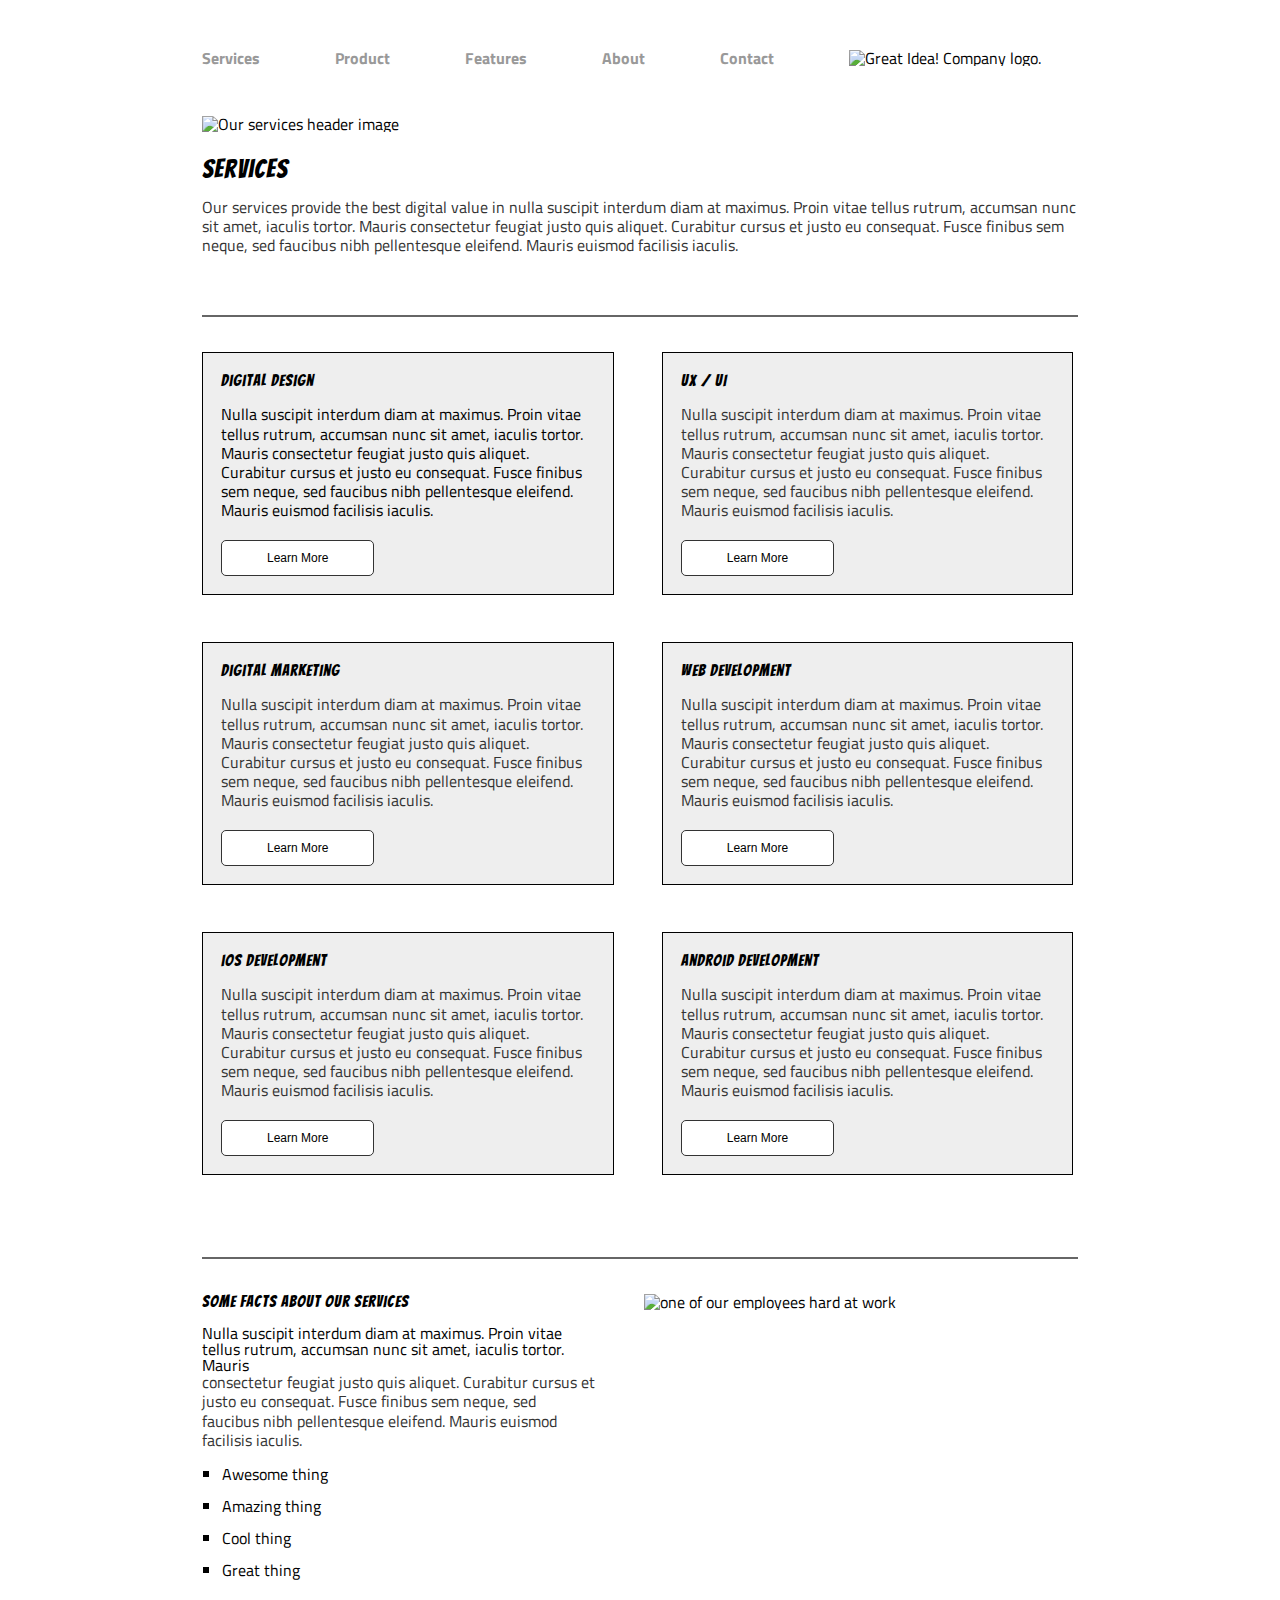
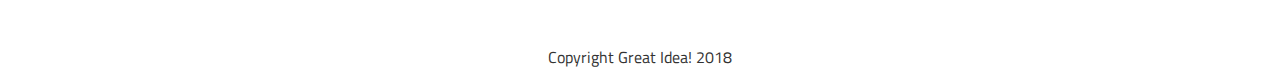
==== services.html @ 21215b14 "Added @media (max-width: 500px)" ====
<!doctype html>

<html lang="en">

<head>
    <meta charset="utf-8" >
    <meta name="viewport" content="width=device-width, initial-scale=1">

    <title>Great Idea!</title>

    <link href="https://fonts.googleapis.com/css?family=Bangers|Titillium+Web" rel="stylesheet">
    <link rel="stylesheet" href="css/services.css">

    <!--[if lt IE 9]>
      <script src="https://cdnjs.cloudflare.com/ajax/libs/html5shiv/3.7.3/html5shiv.js"></script>
    <![endif]-->
</head>

<body>
    <div class="master-container">
        <nav>
            <a href="services.html">Services</a>
            <a href="">Product</a>
            <a href="">Features</a>
            <a href="">About</a>
            <a href="">Contact</a>
        </nav>

        <img class="logo" src="img/logo.png" alt="Great Idea! Company logo.">

        <img class="services-header-img" src="img/services-header.jpg" alt="Our services header image">

        <section class="section-one">
            <h1>Services</h1>
            <p>Our services provide the best digital value in nulla suscipit interdum diam at maximus. Proin vitae tellus rutrum, accumsan nunc sit amet, iaculis tortor. Mauris consectetur feugiat justo quis aliquet. Curabitur cursus et justo eu consequat. Fusce finibus sem neque, sed faucibus nibh pellentesque eleifend. Mauris euismod facilisis iaculis.</p>
        </section>
        <div class="line-spacer"></div>
        <section class="section-two">
            <h3>Digital Design</h3> Nulla suscipit interdum diam at maximus. Proin vitae tellus rutrum, accumsan nunc sit amet, iaculis tortor. Mauris consectetur feugiat justo quis aliquet. Curabitur cursus et justo eu consequat. Fusce finibus sem neque, sed faucibus nibh pellentesque eleifend. Mauris euismod facilisis iaculis.</p>
            <br />
            <button>Learn More</button>
        </section>
        <div class="margins"></div>
        <section class="section-three">
            <h3>UX / UI</h3>
            <p>Nulla suscipit interdum diam at maximus. Proin vitae tellus rutrum, accumsan nunc sit amet, iaculis tortor. Mauris consectetur feugiat justo quis aliquet. Curabitur cursus et justo eu consequat. Fusce finibus sem neque, sed faucibus nibh pellentesque eleifend. Mauris euismod facilisis iaculis.</p>
            <br />
            <button>Learn More</button>
        </section>
        <section class="section-four">
            <h3>Digital Marketing</h3>
            <p>Nulla suscipit interdum diam at maximus. Proin vitae tellus rutrum, accumsan nunc sit amet, iaculis tortor. Mauris consectetur feugiat justo quis aliquet. Curabitur cursus et justo eu consequat. Fusce finibus sem neque, sed faucibus nibh pellentesque eleifend. Mauris euismod facilisis iaculis.</p>
            <br />
            <button>Learn More</button>
        </section>
        <div class="margins"></div>
        <section class="section-five">
            <h3>Web Development</h3>
            <p>Nulla suscipit interdum diam at maximus. Proin vitae tellus rutrum, accumsan nunc sit amet, iaculis tortor. Mauris consectetur feugiat justo quis aliquet. Curabitur cursus et justo eu consequat. Fusce finibus sem neque, sed faucibus nibh pellentesque eleifend. Mauris euismod facilisis iaculis.</p>
            <br />
            <button>Learn More</button>
        </section>
        <section class="section-six">
            <h3>iOS Development</h3>
            <p>Nulla suscipit interdum diam at maximus. Proin vitae tellus rutrum, accumsan nunc sit amet, iaculis tortor. Mauris consectetur feugiat justo quis aliquet. Curabitur cursus et justo eu consequat. Fusce finibus sem neque, sed faucibus nibh pellentesque eleifend. Mauris euismod facilisis iaculis.</p>
            <br />
            <button>Learn More</button>
        </section>
        <div class="margins"></div>
        <section class="section-seven">
            <h3>Android Development</h3>
            <p>Nulla suscipit interdum diam at maximus. Proin vitae tellus rutrum, accumsan nunc sit amet, iaculis tortor. Mauris consectetur feugiat justo quis aliquet. Curabitur cursus et justo eu consequat. Fusce finibus sem neque, sed faucibus nibh pellentesque eleifend. Mauris euismod facilisis iaculis.</p>
            <br />
            <button>Learn More</button>
        </section>
        <div class="line-spacer"></div>
        <section class="section-eight">
            <h3>Some Facts About Our Services</h3> Nulla suscipit interdum diam at maximus. Proin vitae tellus rutrum, accumsan nunc sit amet, iaculis tortor. Mauris</p>
            <p>consectetur feugiat justo quis aliquet. Curabitur cursus et justo eu consequat. Fusce finibus sem neque, sed faucibus nibh pellentesque eleifend. Mauris euismod facilisis iaculis.</p><br />
            <ul>
                <li>Awesome thing</li>
                <br />
                <li>Amazing thing</li>
                <br />
                <li>Cool thing</li>
                <br />
                <li>Great thing</li>
            </ul>
        </section>
        <div class="margins"></div>
        <img class="services-info-img" src="img/services-info.png" alt="one of our employees hard at work">
</body>
  </div>
<br />
<br />
<br />
<br />
<p class="copywrite">Copyright Great Idea! 2018</p>
</html>
---- css/services.css ----
/* http://meyerweb.com/eric/tools/css/reset/ 
   v2.0 | 20110126
   License: none (public domain)
*/

html, body, div, span, applet, object, iframe,
h1, h2, h3, h4, h5, h6, p, blockquote, pre,
a, abbr, acronym, address, big, cite, code,
del, dfn, em, img, ins, kbd, q, s, samp,
small, strike, strong, sub, sup, tt, var,
b, u, i, center,
dl, dt, dd, ol, ul, li,
fieldset, form, label, legend,
table, caption, tbody, tfoot, thead, tr, th, td,
article, aside, canvas, details, embed,
figure, figcaption, footer, header, hgroup,
menu, nav, output, ruby, section, summary,
time, mark, audio, video {
    margin: 0;
    padding: 0;
    border: 0;
    font-size: 100%;
    font: inherit;
    vertical-align: baseline;
}
/* HTML5 display-role reset for older browsers */
article, aside, details, figcaption, figure,
footer, header, hgroup, menu, nav, section {
    display: block;
}

body {
    line-height: 1;
}

ol, ul {
    list-style: square;
    position: relative;
    left: 20px;
}

blockquote, q {
    quotes: none;
}

    blockquote:before, blockquote:after,
    q:before, q:after {
        content: '';
        content: none;
    }

table {
    border-collapse: collapse;
    border-spacing: 0;
}

/* Set every element's box-sizing to border-box */
* {
    box-sizing: border-box;
}

html, body {
    height: 100%;
    font-family: 'Titillium Web', sans-serif;
}

h1, h2, h3, h4, h5 {
    font-family: 'Bangers', cursive;
    letter-spacing: 1px;
    margin-bottom: 15px;
}

h1 {
    font-size: 160%;
}

.master-container {
    width: 876px;
    display: flex;
    flex-flow: row wrap;
    justify-content: flex-start;
    align-content: space-around;
    margin: 0 auto;
}

.margins {
    width: 48px;
    height: 290px;
    align-self: flex-start;
    background-color: white;
}

nav {
    max-width: 700px;
    display: flex;
    flex-flow: row wrap;
    justify-content: flex-start;
    align-content: space-between;
    padding: 25px 0px 25px 0px;
}

a {
    padding: 25px 75px 25px 0px;
    color: #999;
    display: flex;
    flex-flow: row wrap;
    justify-content: center;
    align-content: space-around;
    text-decoration: none;
    font-weight: bold;
}

.logo {
    align-self: center;
    position: relative;
    top: 0px;
}

p {
    font-size: 16px;
    color: #333;
    line-height: 1.2;
}

button {
    background-color: white;
    font-size: 12px;
    border-style: solid;
    border-color: #333;
    border-width: 1px;
    border-radius: 5px;
    padding: 10px 45px;
    align-self: flex-start;
}

.line-spacer {
    width: 100%;
    height: 2px;
    background-color: #666;
    margin: 35px 0px 35px 0px;
}

.section-one {
    align-self: flex-start;
    max-width: 100%;
    padding: 25px 0px 25px 0px;
}

.section-two,
.section-three,
.section-four,
.section-five,
.section-six,
.section-seven {
    align-self: flex-start;
    border: 1px solid black;
    background: #EEEEEE;
    max-width: 47%;
    line-height: 1.2;
    padding: 18px 18px 18px 18px;
}

.section-eight {
    align-self: flex-start;
    max-width: 45%;
}

.services-info-img {
    align-self: flex-start;
    max-width: 45%;
}

.copywrite {
    text-align: center;
    font-size: 16px;
}
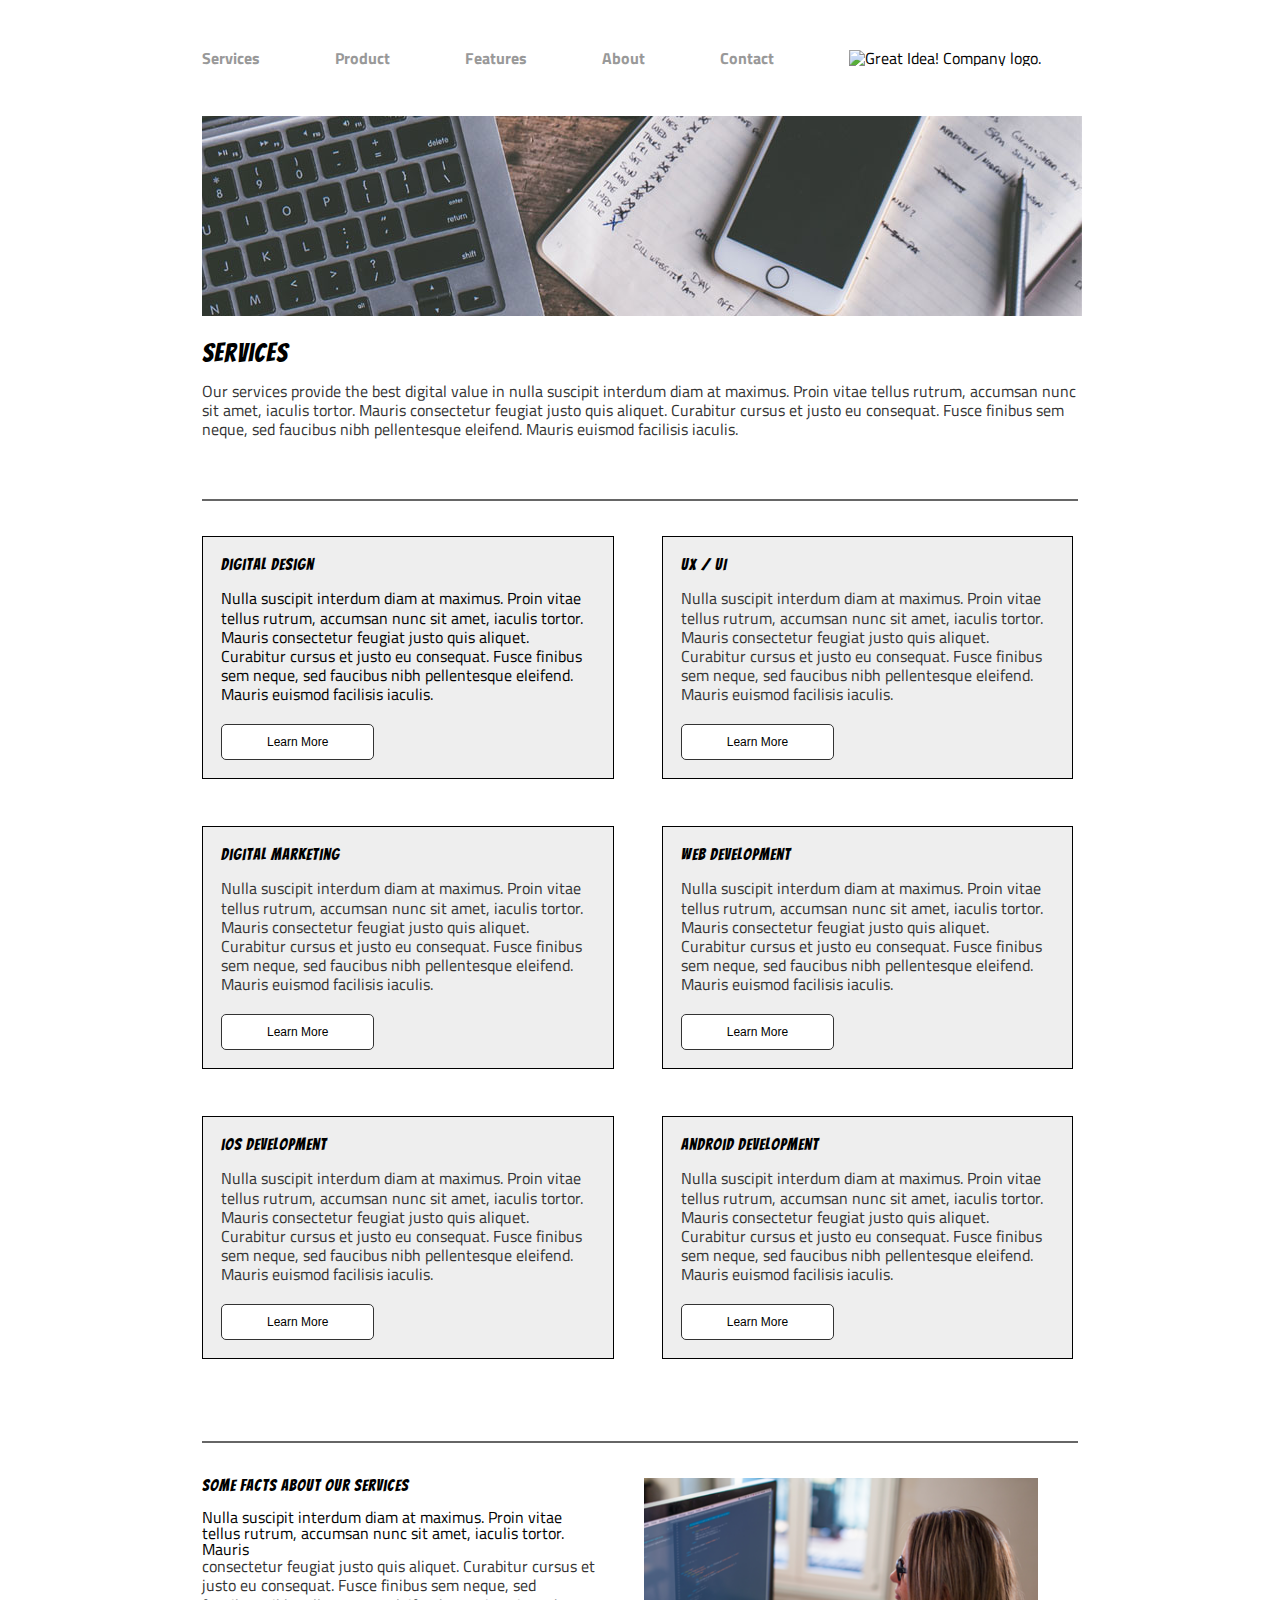
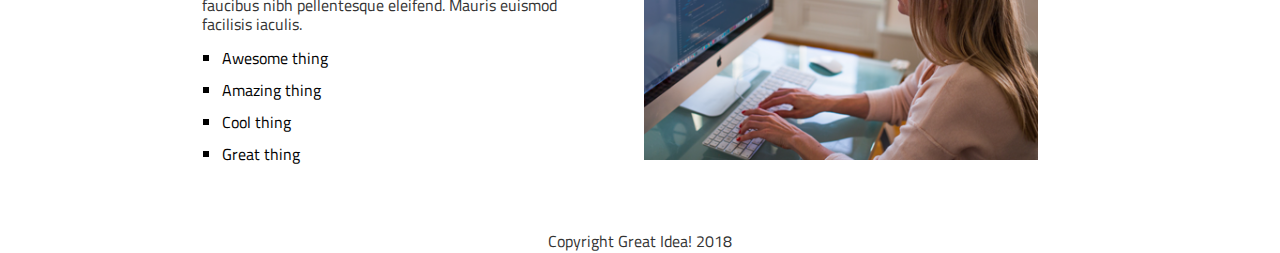
==== commit a89a72c7: "Fixed css" ====
--- a/services.html
+++ b/services.html
@@ -1,4 +1,4 @@
-<!doctype html>
+﻿<!doctype html>
 
 <html lang="en">
 
@@ -18,15 +18,16 @@
 
 <body>
     <div class="master-container">
-        <nav>
-            <a href="services.html">Services</a>
-            <a href="">Product</a>
-            <a href="">Features</a>
-            <a href="">About</a>
-            <a href="">Contact</a>
-        </nav>
-
-        <img class="logo" src="img/logo.png" alt="Great Idea! Company logo.">
+        <div class="nav-container">
+            <nav>
+                <a href="services.html">Services</a>
+                <a href="">Product</a>
+                <a href="">Features</a>
+                <a href="">About</a>
+                <a href="">Contact</a>
+            </nav>
+            <img class="logo" src="img/logo.png" alt="Great Idea! Company logo." />
+        </div>
 
         <img class="services-header-img" src="img/services-header.jpg" alt="Our services header image">
 
--- a/css/services.css
+++ b/css/services.css
@@ -83,6 +83,13 @@
     margin: 0 auto;
 }
 
+.nav-container {
+    display: flex;
+    flex-direction: row;
+    justify-content: flex-start;
+    align-content: flex-start;
+}
+
 .margins {
     width: 48px;
     height: 290px;
@@ -174,3 +181,237 @@
     text-align: center;
     font-size: 16px;
 }
+
+
+@media (max-width: 800px) {
+    h1 {
+        font-size: 160%;
+        text-align: center;
+    }
+
+    .master-container {
+        width: 100%;
+        display: flex;
+        flex-flow: row wrap;
+        justify-content: center;
+        align-content: center;
+        margin: 0 auto;
+    }
+
+    .margins {
+        width: 5%;
+        height: 290px;
+        align-self: flex-start;
+        background-color: white;
+    }
+
+    nav {
+        max-width: 60%;
+        display: flex;
+        flex-flow: row nowrap;
+        justify-content: center;
+        align-content: flex-start;
+        padding: 25px 0px 25px 0px;
+    }
+
+    a {
+        padding: 25px 75px 25px 0px;
+        color: #999;
+        display: flex;
+        flex-flow: row wrap;
+        justify-content: center;
+        align-content: space-around;
+        text-decoration: none;
+        font-weight: bold;
+    }
+
+    .logo {
+        display: none;
+    }
+
+    p {
+        font-size: 16px;
+        color: #333;
+        line-height: 1.2;
+    }
+
+    button {
+        background-color: white;
+        font-size: 12px;
+        border-style: solid;
+        border-color: #333;
+        border-width: 1px;
+        border-radius: 5px;
+        padding: 10px 45px;
+        align-self: flex-start;
+    }
+
+    .line-spacer {
+        width: 100%;
+        height: 2px;
+        background-color: #666;
+        margin: 35px 0px 35px 0px;
+    }
+
+    .section-one {
+        align-self: flex-start;
+        max-width: 100%;
+        padding: 25px 0px 25px 0px;
+    }
+
+    .section-two,
+    .section-three,
+    .section-four,
+    .section-five,
+    .section-six,
+    .section-seven {
+        align-self: flex-start;
+        border: 1px solid black;
+        background: #EEEEEE;
+        max-width: 47%;
+        line-height: 1.2;
+        padding: 18px 18px 18px 18px;
+    }
+
+    .section-eight {
+        align-self: flex-start;
+        max-width: 45%;
+    }
+
+    .services-header-img {
+        display: none;
+    }
+
+    .services-info-img {
+        align-self: flex-start;
+        max-width: 45%;
+    }
+
+    .copywrite {
+        text-align: center;
+        font-size: 16px;
+    }
+
+
+}
+
+
+@media (max-width: 500px) {
+    h1 {
+        font-size: 160%;
+        text-align: center;
+    }
+
+    .master-container {
+        max-width: 100%;
+        display: flex;
+        flex-flow: row wrap;
+        justify-content: center;
+        align-content: space-between;
+        margin: 0 auto;
+    }
+
+    .nav-container {
+        display: flex;
+        max-width: 100%;
+        width: 100%;
+        flex-direction: column-reverse;
+        justify-content: center;
+        align-content: center;
+    }
+
+    .margins {
+        display: none;
+    }
+
+    nav {
+        max-width: 100%;
+        width: 100%;
+        display: flex;
+        flex-flow: column wrap;
+        justify-content: center;
+        align-content: center;
+        padding: 25px 0px 25px 0px;
+    }
+
+    a {
+        padding: 25px 75px 25px 0px;
+        color: #999;
+        width: 100%;
+        display: flex;
+        flex-flow: row wrap;
+        justify-content: center;
+        align-content: space-around;
+        text-decoration: none;
+        font-weight: bold;
+    }
+
+    nav a {
+        border-bottom: 1px solid lightgray;
+        border-width: 100%;
+    }
+
+    p {
+        font-size: 16px;
+        color: #333;
+        line-height: 1.2;
+    }
+
+    button {
+        background-color: white;
+        font-size: 12px;
+        border-style: solid;
+        border-color: #333;
+        border-width: 1px;
+        border-radius: 5px;
+        padding: 10px 45px;
+        align-self: flex-start;
+    }
+
+    .line-spacer {
+        width: 100%;
+        height: 2px;
+        background-color: #666;
+        margin: 35px 0px 35px 0px;
+    }
+
+    .section-one {
+        align-self: flex-start;
+        max-width: 100%;
+        padding: 25px 0px 25px 0px;
+    }
+
+    .section-two,
+    .section-three,
+    .section-four,
+    .section-five,
+    .section-six,
+    .section-seven {
+        align-self: flex-start;
+        border: 1px solid black;
+        background: #EEEEEE;
+        max-width: 47%;
+        line-height: 1.2;
+        padding: 18px 18px 18px 18px;
+    }
+
+    .section-eight {
+        align-self: flex-start;
+        max-width: 45%;
+    }
+
+    .services-info-img {
+        align-self: flex-start;
+        max-width: 45%;
+    }
+
+    .services-header-img {
+        display: none;
+    }
+
+    .copywrite {
+        text-align: center;
+        font-size: 16px;
+    }
+
+}